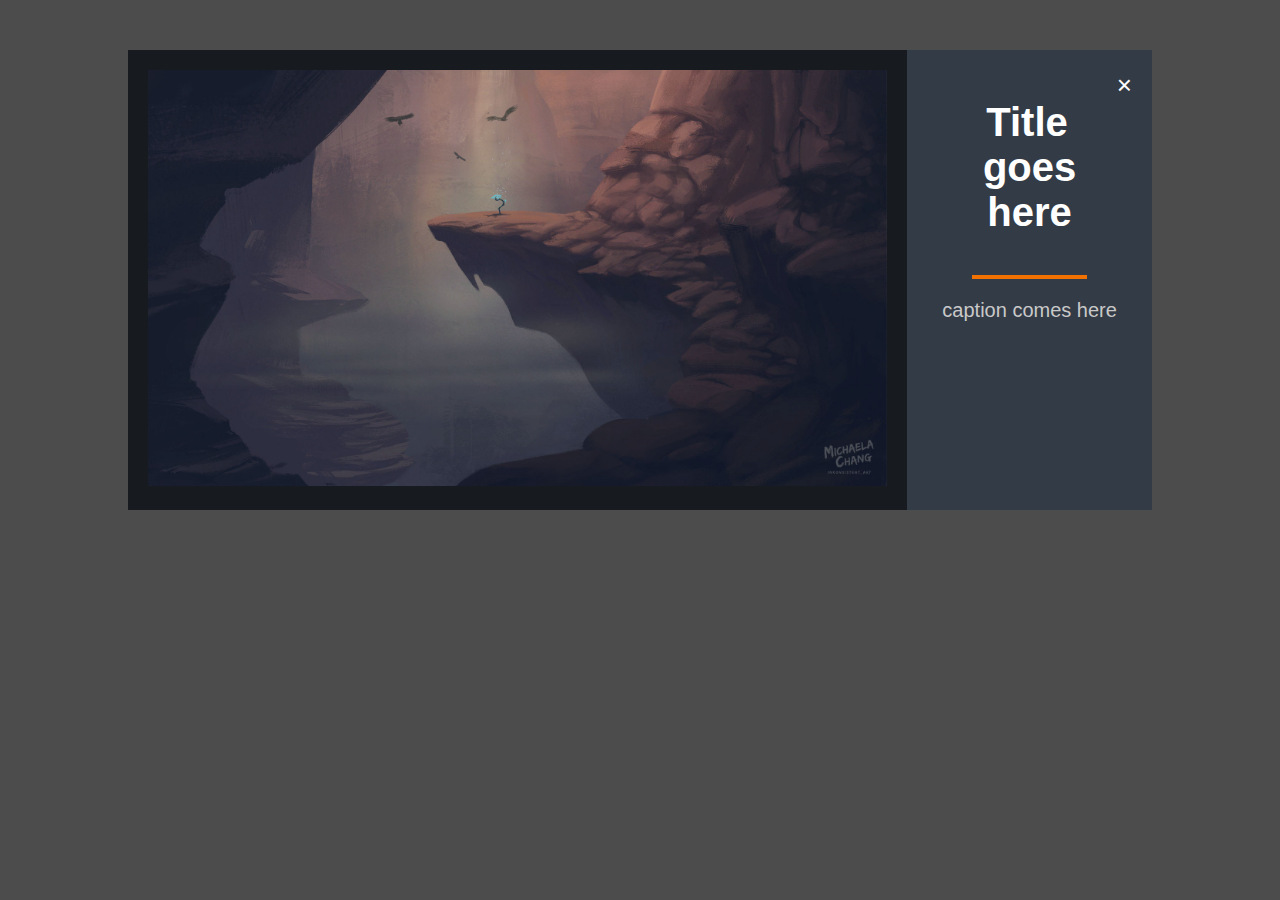
==== modal.html @ ed995b08 "added lightbox js and css" ====
<!DOCTYPE html>
<html>

<head>
    <meta charset="UTF-8">
    <meta name="description" content="Art of Michaela Chang">
    <meta name="keywords" content="art">
    <!-- Change -->
    <meta name="author" content="Michaela Chang">
    <meta name="viewport" content="width=device-width, initial-scale=1.0">
    <link rel="stylesheet" type="text/css" href="css/lightbox.css">
</head>

<body>
    <div class="overlay">
        <div class="lightbox">
            <div class="image">
                <img src="img/splash1.jpg">
            </div>
            <div class="col">
                <a href="#" class="close">×</a>
                <div class="caption">
                    <h3>Title goes here</h3>
                    <hr>
                    <p>caption comes here</p>
                </div>
            </div>

        </div>
    </div>
</body>

</html>
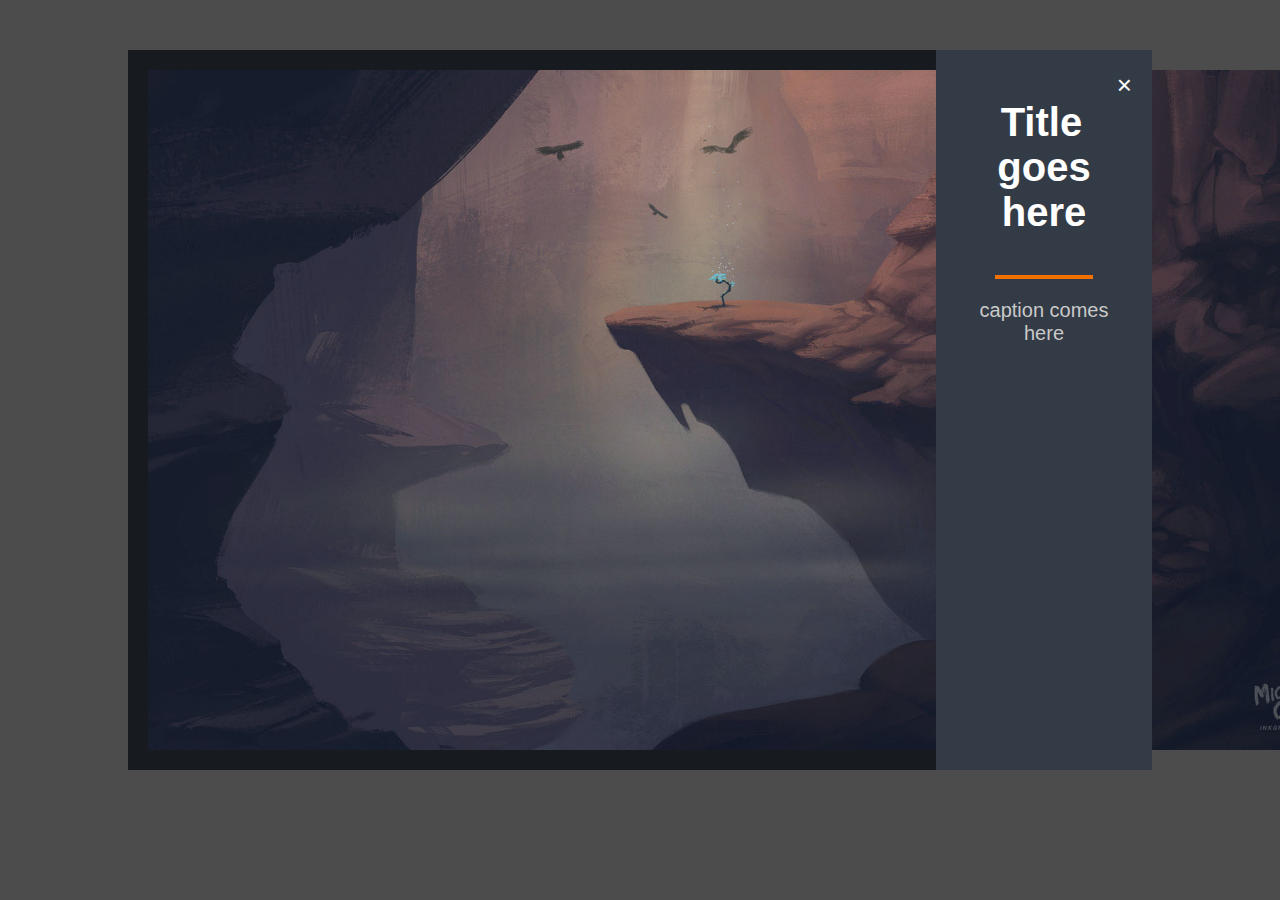
==== commit 36bcc7c9: "lightbox fix 1" ====
--- a/modal.html
+++ b/modal.html
@@ -25,7 +25,6 @@
                     <p>caption comes here</p>
                 </div>
             </div>
-
         </div>
     </div>
 </body>
